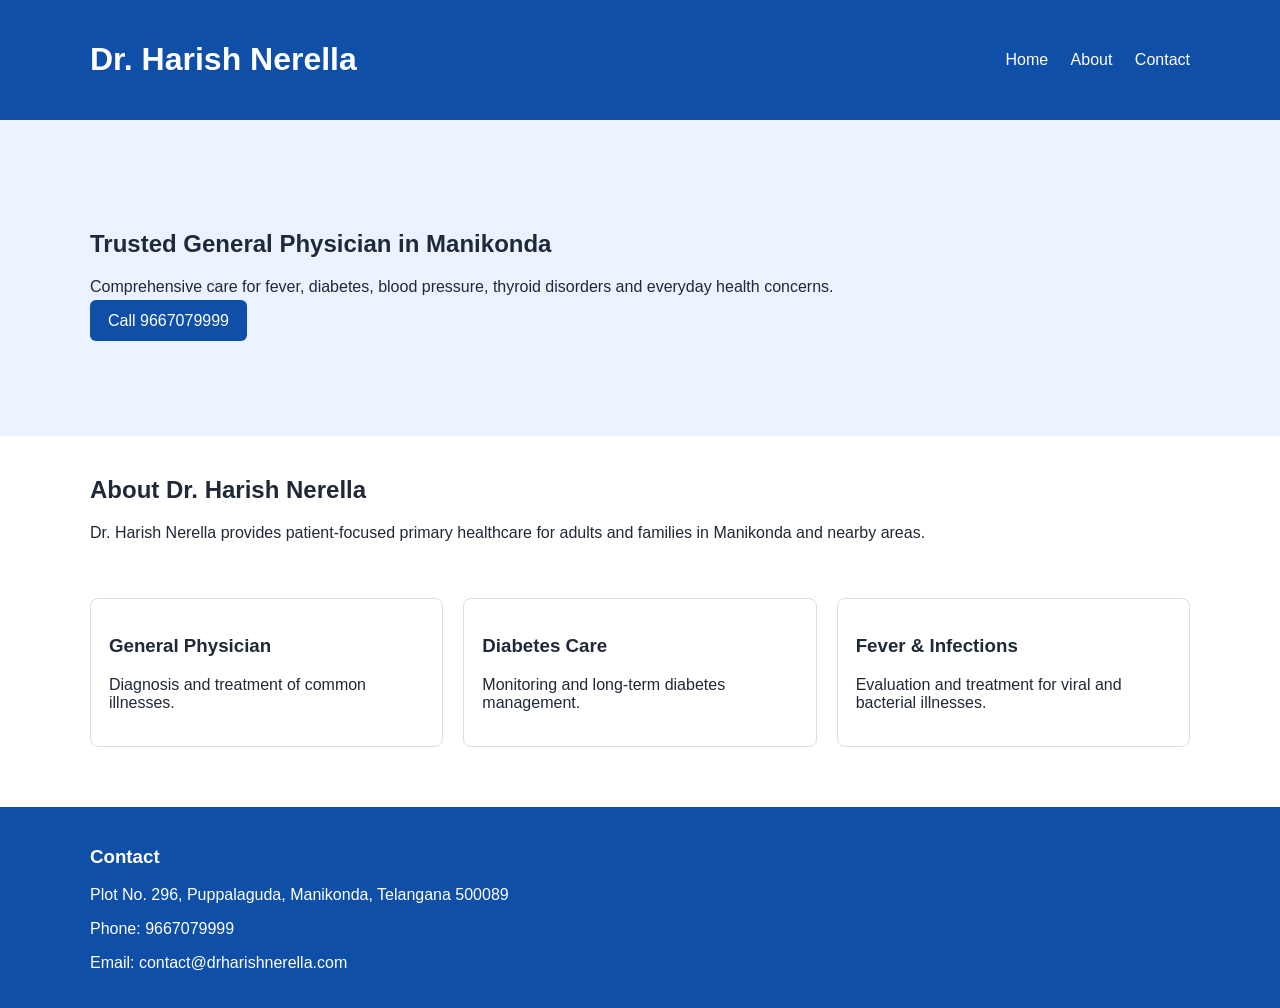
==== index.html @ 8331365d "Add files via upload" ====
<!DOCTYPE html>
<html lang="en">
<head>
<meta charset="UTF-8">
<meta name="viewport" content="width=device-width,initial-scale=1">
<title>Dr. Harish Nerella | General Physician in Manikonda</title>
<link rel="stylesheet" href="assets/css/style.css">
</head>
<body>
<header><div class="container">
<h1>Dr. Harish Nerella</h1>
<nav>
<a href="/">Home</a>
<a href="#about">About</a>
<a href="#contact">Contact</a>
</nav>
</div></header>
<section class="hero">
<div class="container">
<h2>Trusted General Physician in Manikonda</h2>
<p>Comprehensive care for fever, diabetes, blood pressure, thyroid disorders and everyday health concerns.</p>
<p><a class="btn" href="tel:9667079999">Call 9667079999</a></p>
</div>
</section>
<section id="about" class="container">
<h2>About Dr. Harish Nerella</h2>
<p>Dr. Harish Nerella provides patient-focused primary healthcare for adults and families in Manikonda and nearby areas.</p>
</section>
<section class="container cards">
<div class="card"><h3>General Physician</h3><p>Diagnosis and treatment of common illnesses.</p></div>
<div class="card"><h3>Diabetes Care</h3><p>Monitoring and long-term diabetes management.</p></div>
<div class="card"><h3>Fever & Infections</h3><p>Evaluation and treatment for viral and bacterial illnesses.</p></div>
</section>
<footer id="contact"><div class="container">
<h3>Contact</h3>
<p>Plot No. 296, Puppalaguda, Manikonda, Telangana 500089</p>
<p>Phone: 9667079999</p>
<p>Email: contact@drharishnerella.com</p>
</div></footer>
</body></html>
---- assets/css/style.css ----
body{margin:0;font-family:Arial,sans-serif;color:#1f2937}
.container{max-width:1100px;margin:auto;padding:20px}
header{background:#0f4fa8;color:#fff}
header .container{display:flex;justify-content:space-between;align-items:center}
nav a{color:#fff;text-decoration:none;margin-left:18px}
.hero{background:#eaf3ff;padding:70px 20px}
.btn{background:#0f4fa8;color:#fff;padding:12px 18px;text-decoration:none;border-radius:6px}
.cards{display:grid;grid-template-columns:repeat(auto-fit,minmax(220px,1fr));gap:20px}
.card{border:1px solid #ddd;border-radius:8px;padding:18px}
footer{background:#0f4fa8;color:#fff;margin-top:40px}
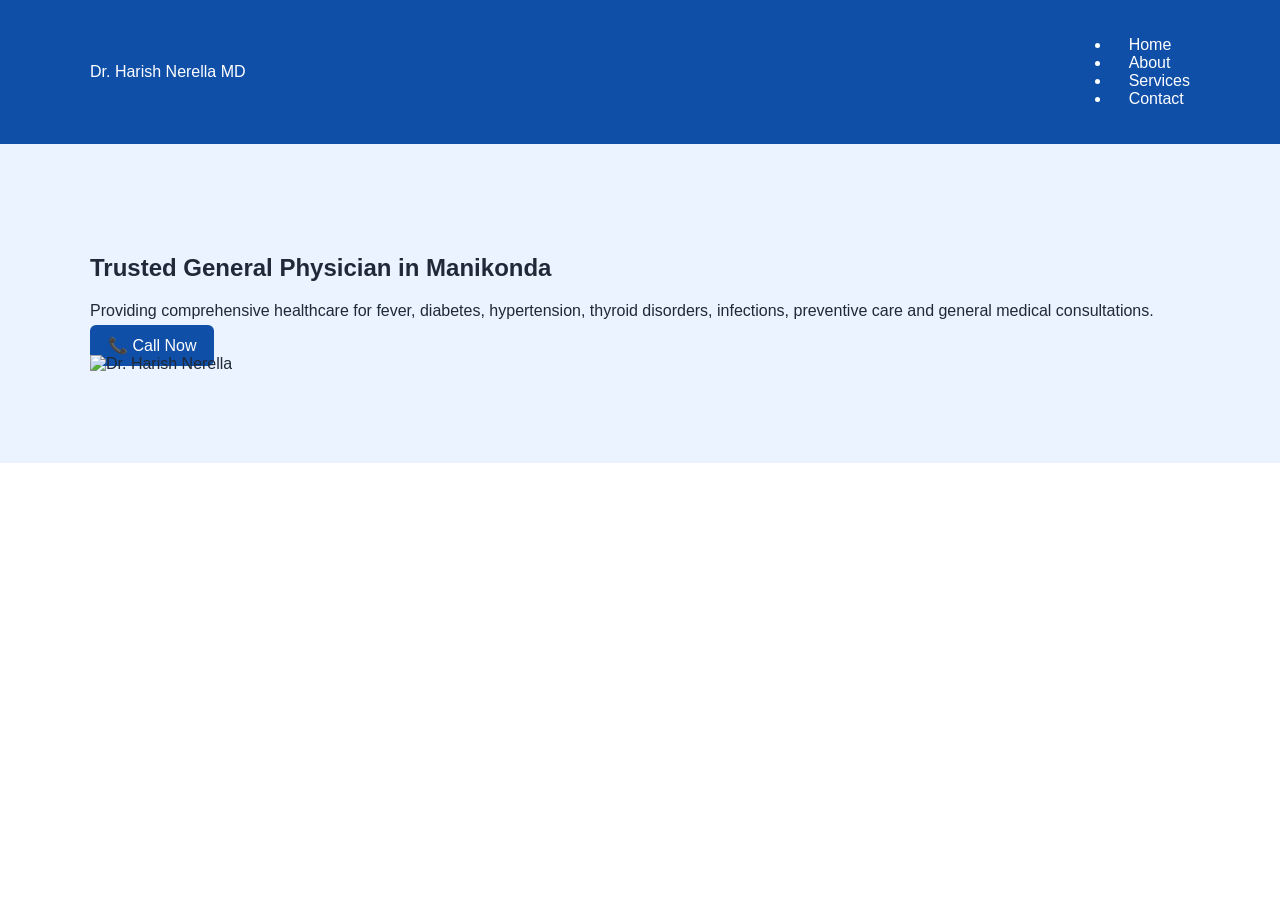
==== commit c83a8be4: "Change doctor image format from PNG to JPG" ====
--- a/index.html
+++ b/index.html
@@ -1,40 +1,84 @@
 <!DOCTYPE html>
 <html lang="en">
 <head>
+
 <meta charset="UTF-8">
-<meta name="viewport" content="width=device-width,initial-scale=1">
-<title>Dr. Harish Nerella | General Physician in Manikonda</title>
+<meta name="viewport" content="width=device-width, initial-scale=1.0">
+
+<title>General Physician in Manikonda | Dr. Harish Nerella MD</title>
+
+<meta name="description" content="Looking for a trusted General Physician in Manikonda? Dr. Harish Nerella provides expert treatment for fever, diabetes, thyroid disorders, blood pressure, infections and preventive healthcare.">
+
+<meta name="keywords" content="General Physician in Manikonda, General Physician near me, Diabetologist in Manikonda, Fever Doctor in Manikonda">
+
 <link rel="stylesheet" href="assets/css/style.css">
+
 </head>
+
 <body>
-<header><div class="container">
-<h1>Dr. Harish Nerella</h1>
+
+<header>
+
+<div class="container navbar">
+
+<div class="logo">
+
+Dr. Harish Nerella MD
+
+</div>
+
 <nav>
-<a href="/">Home</a>
-<a href="#about">About</a>
-<a href="#contact">Contact</a>
+
+<ul>
+
+<li><a href="#">Home</a></li>
+
+<li><a href="#about">About</a></li>
+
+<li><a href="#services">Services</a></li>
+
+<li><a href="#contact">Contact</a></li>
+
+</ul>
+
 </nav>
-</div></header>
+
+</div>
+
+</header>
+
 <section class="hero">
-<div class="container">
-<h2>Trusted General Physician in Manikonda</h2>
-<p>Comprehensive care for fever, diabetes, blood pressure, thyroid disorders and everyday health concerns.</p>
-<p><a class="btn" href="tel:9667079999">Call 9667079999</a></p>
+
+<div class="container hero-content">
+
+<div>
+
+<h1>
+
+Trusted General Physician in Manikonda
+
+</h1>
+
+<p>
+
+Providing comprehensive healthcare for fever, diabetes, hypertension, thyroid disorders, infections, preventive care and general medical consultations.
+
+</p>
+
+<a href="tel:9667079999" class="btn">
+
+📞 Call Now
+
+</a>
+
 </div>
+
+<div>
+
+<img src="assets/images/doctor.jpg" alt="Dr. Harish Nerella">
+
+</div>
+
+</div>
+
 </section>
-<section id="about" class="container">
-<h2>About Dr. Harish Nerella</h2>
-<p>Dr. Harish Nerella provides patient-focused primary healthcare for adults and families in Manikonda and nearby areas.</p>
-</section>
-<section class="container cards">
-<div class="card"><h3>General Physician</h3><p>Diagnosis and treatment of common illnesses.</p></div>
-<div class="card"><h3>Diabetes Care</h3><p>Monitoring and long-term diabetes management.</p></div>
-<div class="card"><h3>Fever & Infections</h3><p>Evaluation and treatment for viral and bacterial illnesses.</p></div>
-</section>
-<footer id="contact"><div class="container">
-<h3>Contact</h3>
-<p>Plot No. 296, Puppalaguda, Manikonda, Telangana 500089</p>
-<p>Phone: 9667079999</p>
-<p>Email: contact@drharishnerella.com</p>
-</div></footer>
-</body></html>
